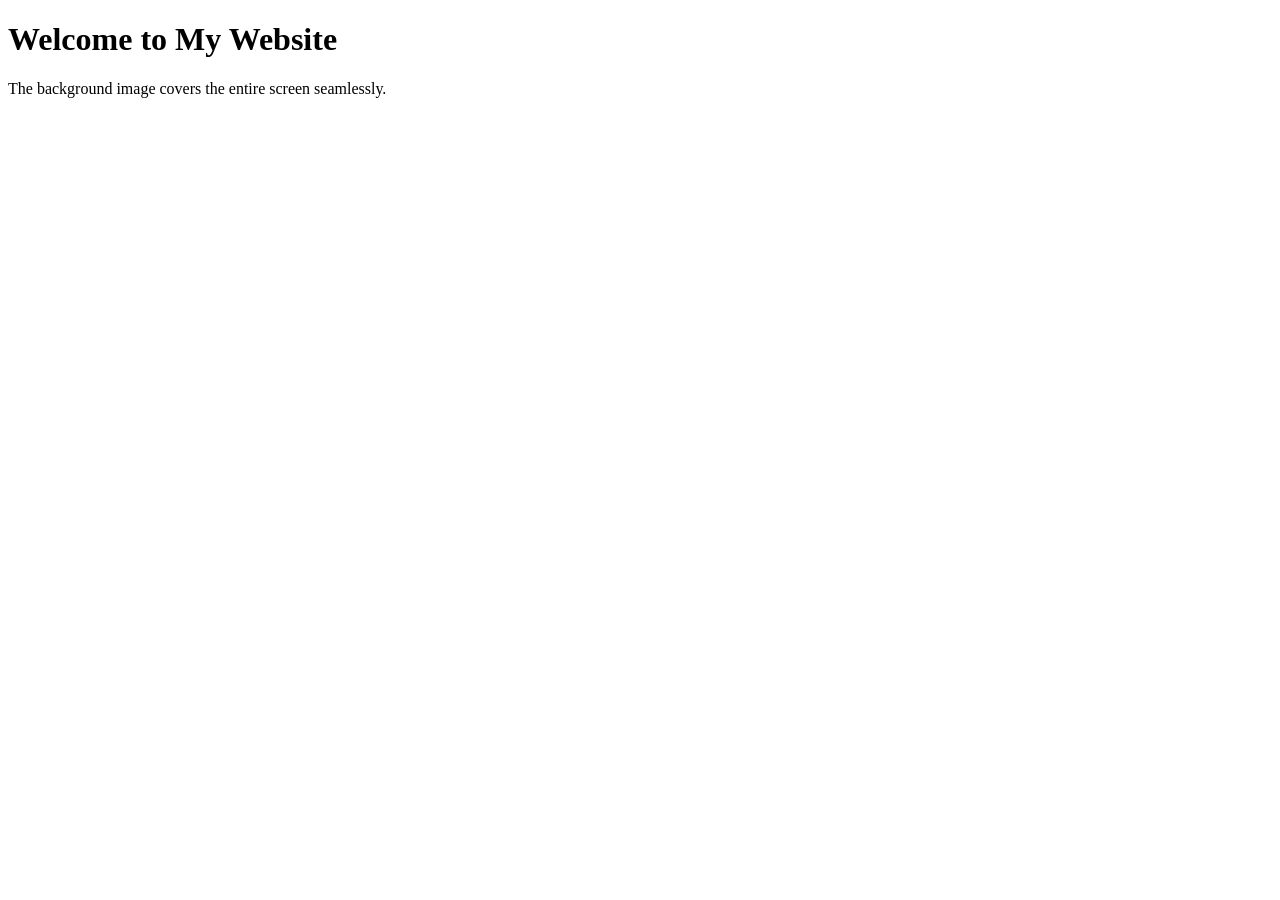
==== index.html @ f467953c "message" ====
<!DOCTYPE html>
<html lang="en">
<head>
    <meta charset="UTF-8">
    <title>hollow</title>
</head>
<body>
    <h1>Welcome to My Website</h1>
    <p>The background image covers the entire screen seamlessly.</p>
</body>
</html>
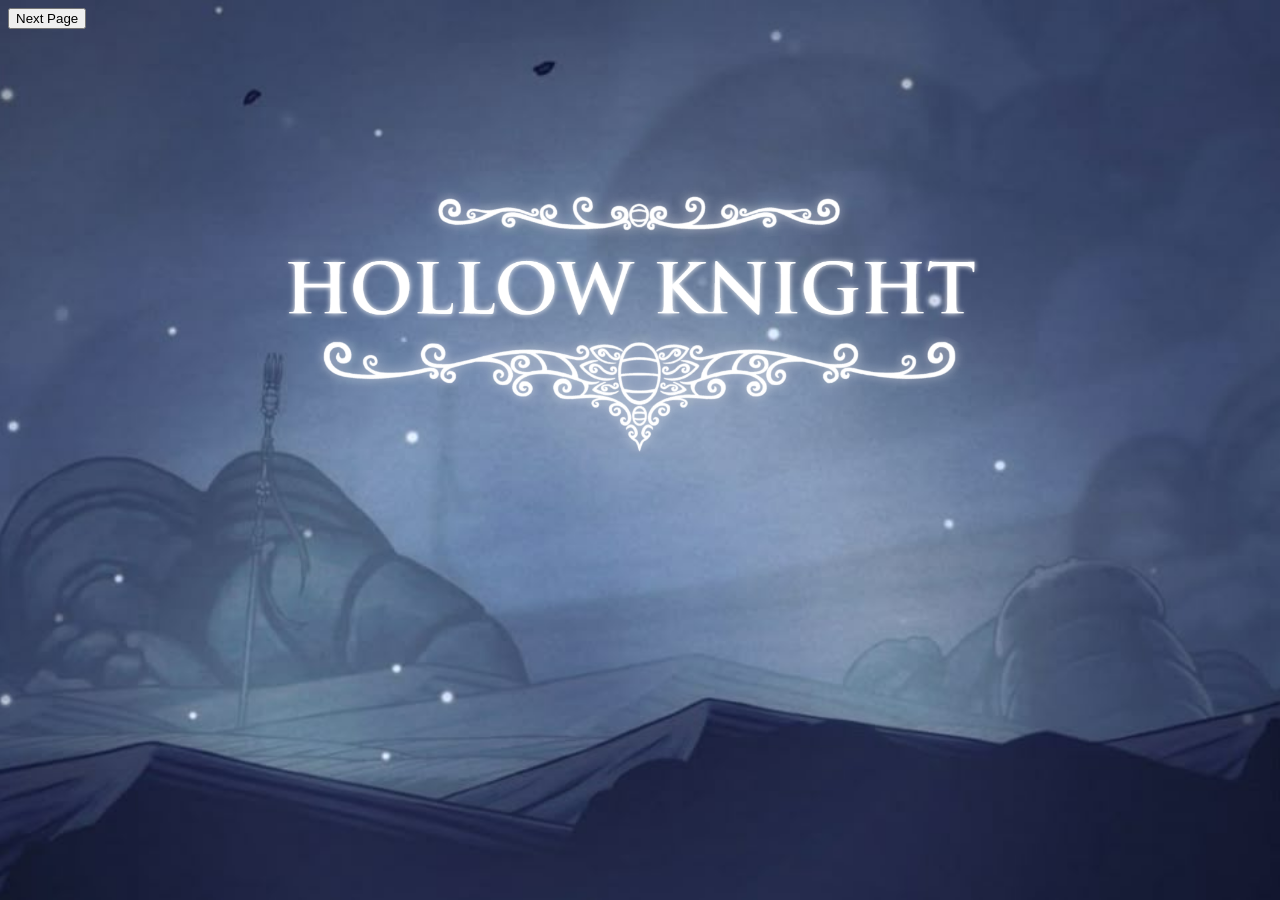
==== commit 335386f0: "messege" ====
--- a/index.html
+++ b/index.html
@@ -2,10 +2,14 @@
 <html lang="en">
 <head>
     <meta charset="UTF-8">
+    <link rel="stylesheet" href="style.css">
     <title>hollow</title>
 </head>
 <body>
-    <h1>Welcome to My Website</h1>
-    <p>The background image covers the entire screen seamlessly.</p>
+    <img src="HOLLOW KNIGHT .png" alt="LOGO" class = "img">
+    <button id="nextPageBtn" type="button">Next Page</button>
+
+
+    <script src="script.js"></script>
 </body>
 </html>
--- a/style.css
+++ b/style.css
@@ -0,0 +1,17 @@
+ body {
+            background-image: url('back.jpg'); 
+            background-repeat: no-repeat; 
+            background-size: cover; 
+            background-position: center; 
+            background-attachment: fixed; 
+            background-color: #cccccc; 
+ }
+ 
+ .img {
+     position: absolute;
+     top: 36%;
+     left: 50%;
+     transform: translate(-50%, -50%);
+     width: 60%;
+    
+ }
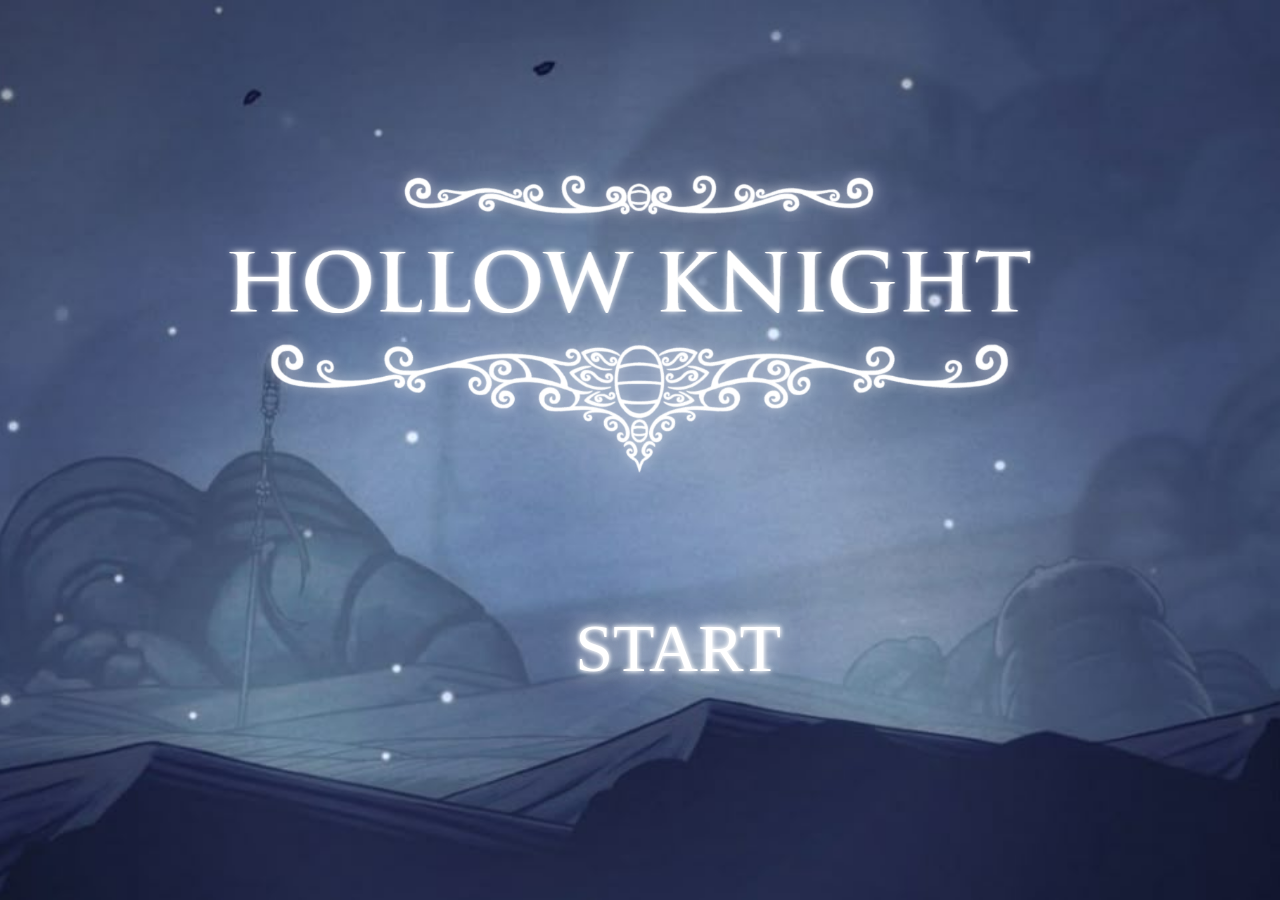
==== commit 2b9919dc: "message" ====
--- a/index.html
+++ b/index.html
@@ -7,7 +7,7 @@
 </head>
 <body>
     <img src="HOLLOW KNIGHT .png" alt="LOGO" class = "img">
-    <button id="nextPageBtn" type="button">Next Page</button>
+    <button id="nextPageBtn" type="button">START</button>
 
 
     <script src="script.js"></script>
--- a/style.css
+++ b/style.css
@@ -12,6 +12,31 @@
      top: 36%;
      left: 50%;
      transform: translate(-50%, -50%);
-     width: 60%;
+     width: 70%;
     
- }+ }
+
+ #nextPageBtn{
+  font-family: 'Trajan Pro';
+  font-size: 68px; 
+  font-weight: thick ;
+  border: none;
+  outline: none; 
+  background: transparent;
+  color: white ;
+  position: relative;
+  top: 600px;
+  left: 44.4%;
+  animation: blinker 3s linear infinite;
+  text-shadow: 
+    0 0 5px #fff,
+    0 0 5px #ffffffb7,
+    0 0 20px #ffffffc5,
+    0 0 30px #ffffffab;
+}
+
+@keyframes blinker {
+    50% {
+        opacity: 0;
+    }
+}
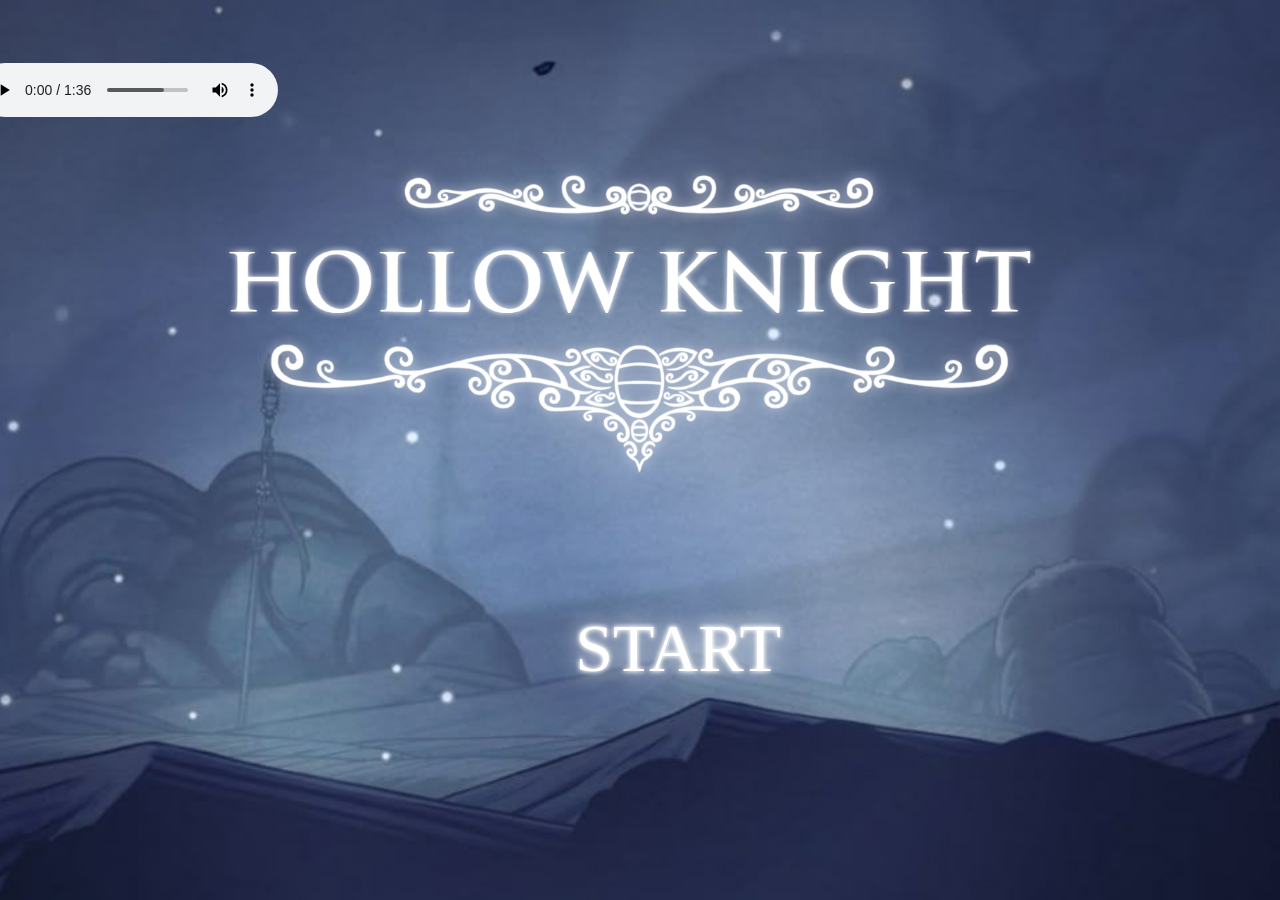
==== commit fd2cda06: "message" ====
--- a/index.html
+++ b/index.html
@@ -5,10 +5,12 @@
     <link rel="stylesheet" href="style.css">
     <title>hollow</title>
 </head>
-<body>
+<body class = "bg">
     <img src="HOLLOW KNIGHT .png" alt="LOGO" class = "img">
     <button id="nextPageBtn" type="button">START</button>
-
+    <audio class="music" controls> 
+         <source src="26. Hollow Knight.mp3" type="audio/mpeg">
+    </audio>
 
     <script src="script.js"></script>
 </body>
--- a/style.css
+++ b/style.css
@@ -1,4 +1,4 @@
- body {
+ body.bg {
             background-image: url('back.jpg'); 
             background-repeat: no-repeat; 
             background-size: cover; 
@@ -39,4 +39,82 @@
     50% {
         opacity: 0;
     }
+}
+
+body.dark-page {
+    background-color: #000000;
+}
+
+.img1{
+    position: absolute;
+    top: 15%;
+    left: 50%;
+    transform: translate(-50%, -50%);
+    width: 40%;
+    
+
+}
+
+.image{
+    position: absolute;
+    top: 65%;
+    left: 24%;
+    transform: translate(-50%, -50%);
+    width: 38%;
+    border-radius: 30px;
+
+}
+
+p {
+    margin-top: 440px;
+    margin-left: 880px;
+    padding: 40px;
+    color: #fff;
+    font-size: 45px;
+    font-family: 'Tranjan Pro';
+    margin-top: 23%;       
+  margin-bottom: 600px; 
+}
+
+.img2{
+    position: absolute;
+    top: 115%;
+    left: 50%;
+    transform: translate(-50%, -50%);
+    width: 40%;
+}
+
+.img3{
+    position: absolute;
+    top: 165%;
+    left: 24%;
+    transform: translate(-50%, -50%);
+    width: 38%;
+    border-radius: 30px;
+
+}
+
+.img4{
+    position: absolute;
+    top: 215%;
+    left: 50%;
+    transform: translate(-50%, -50%);
+    width: 40%;
+}
+
+.img5{
+    position: absolute;
+    top: 265%;
+    left: 24%;
+    transform: translate(-50%, -50%);
+    width: 38%;
+    border-radius: 30px;
+
+}
+
+.music{
+    position: absolute;
+    top: 10%;
+    left: 10%;
+    transform: translate(-50%, -50%);
 }
